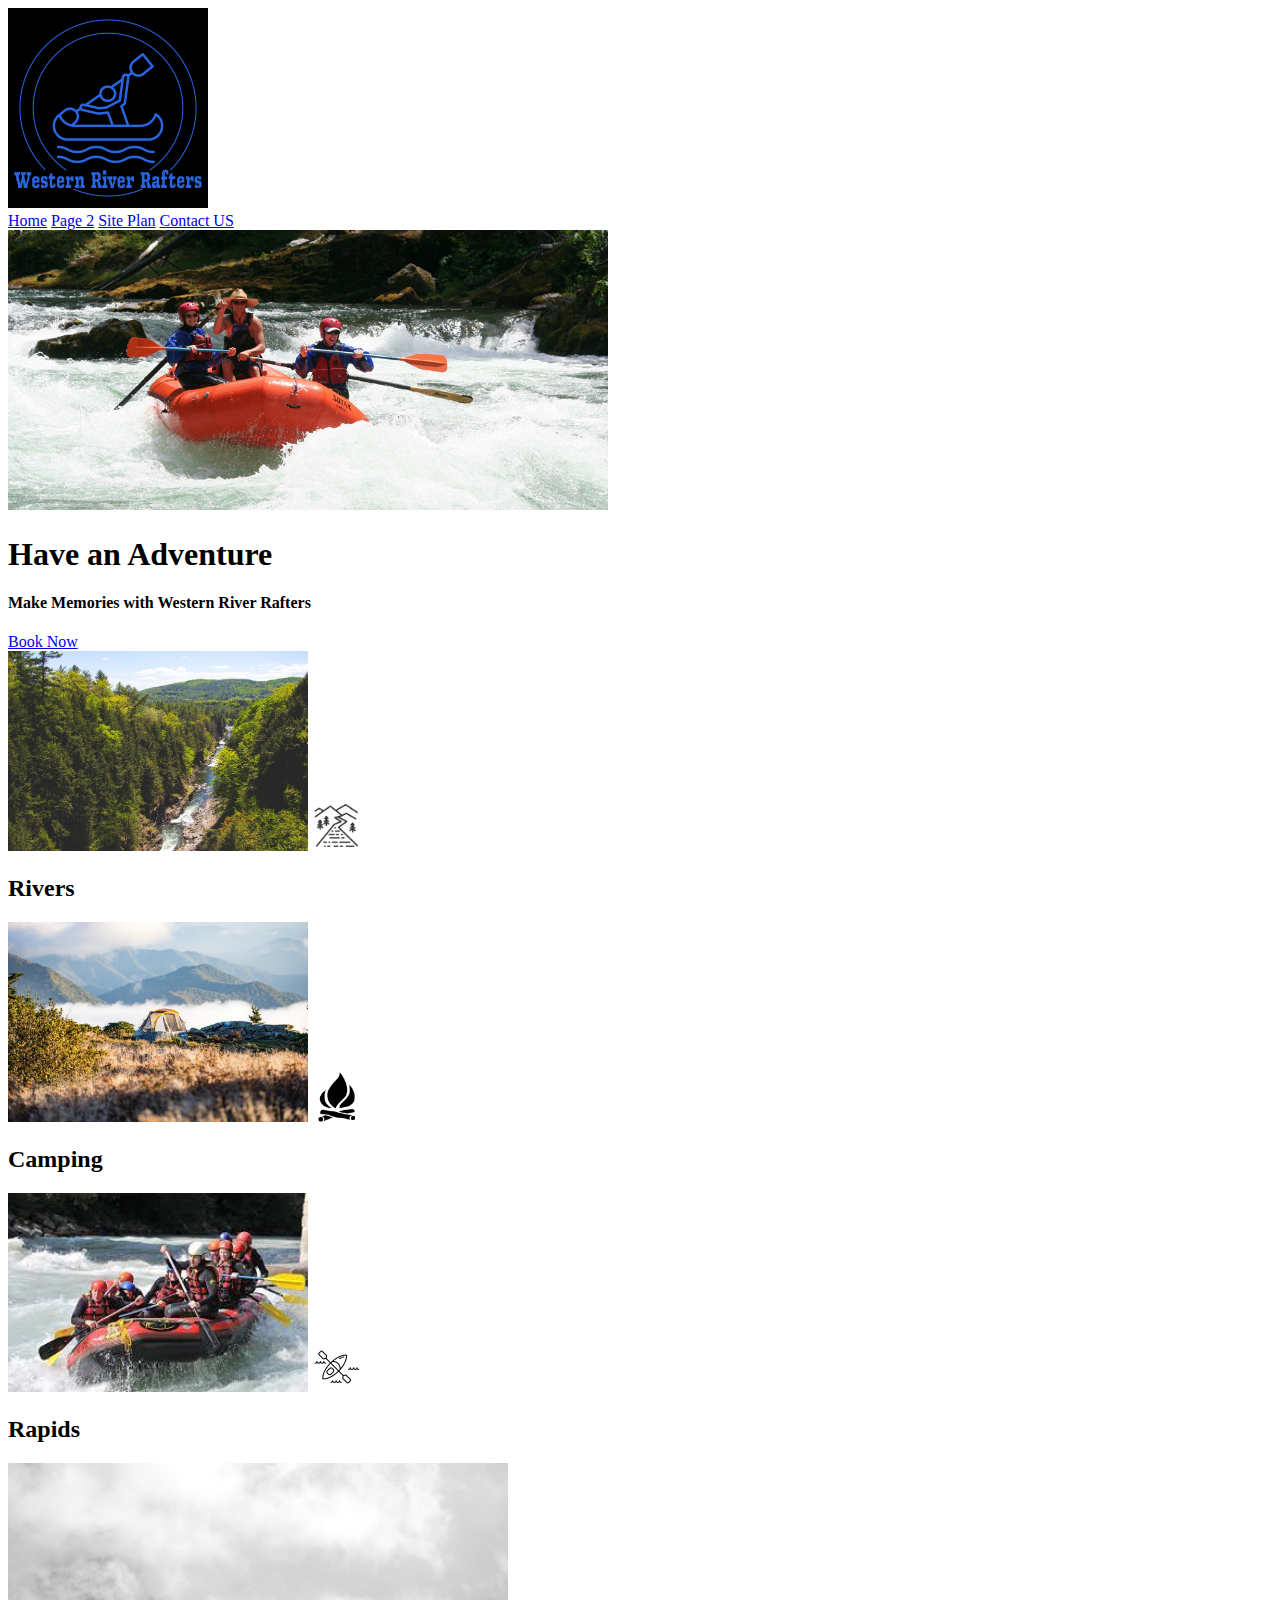
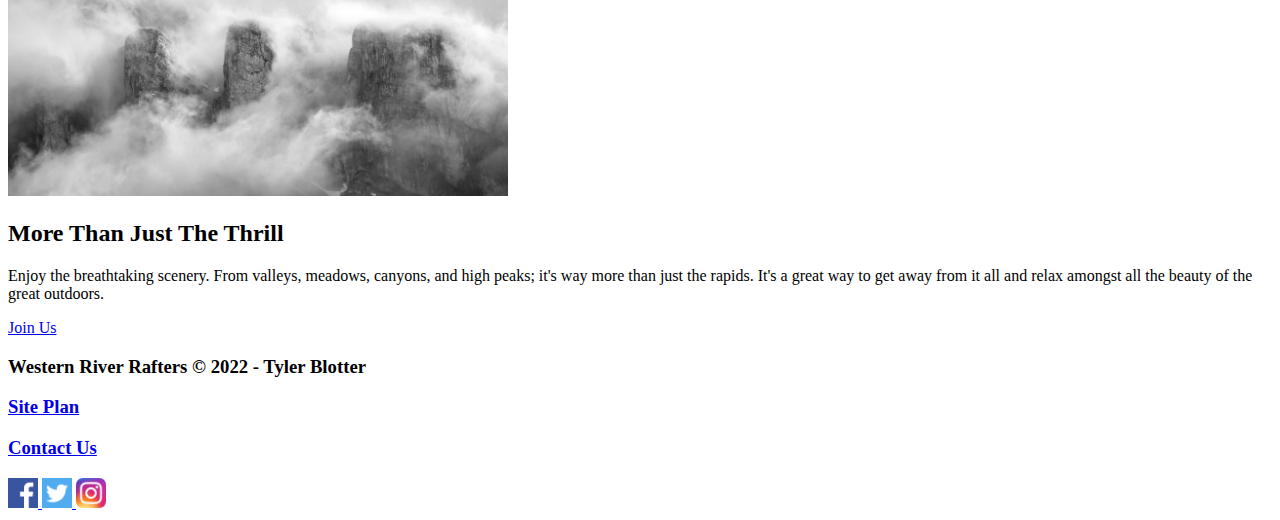
==== wwr/index.html @ d4c58a2e "fix" ====
<!DOCTYPE html>
<html lang="en">
<head>
    <meta charset="UTF-8">
    <meta http-equiv="X-UA-Compatible" content="IE=edge">
    <meta name="viewport" content="width=device-width, initial-scale=1.0">
    <title>Western River Rafters</title>
</head>
<body>
<header>
    <a id="logo_link" href="index.html">
        <img class="logo" src="images/western_rafters.png" alt="Western Rafters Logo">
    </a>
    <nav> 
         <a href="index.html">Home</a>
         <a href="#">Page 2</a>
         <a href="site-plan-rafting.html">Site Plan</a>
         <a href="contactus.html">Contact US</a>
    </nav>
 </header>
<div id="hero">
    <div id="hero-box">
        <img id="hero-img" src="images/hero.png" alt="People enjoying white water rafting" width="600">
    </div>
    <section id="hero-msg">
        <h1 class="home-title">Have an Adventure</h1>
        <h4>Make Memories with Western River Rafters</h4>
        <div class="button-box">
            <a class="book" href="rates.html">Book Now</a>
        </div>
    </section>
</div>
<main class="home-grid">
    <section class="rivers-card">
        <img class="card-img" src="images/rivers.jpg" alt="river in forest" width="300">
        <img class="icon" src="images/river_icon.png" alt="river icon" width="50">
        <h2>Rivers</h2>
    </section>
    <section class="camping-card">
        <img class="card-img" src="images/camping.jpg" alt="tent in mountains" width="300">
        <img class="icon" src="images/fire_icon.png" alt="fire icon" width="50">
        <h2>Camping</h2>
    </section>
    <section class="rapids-card">
        <img class="card-img" src="images/rapids.jpg" alt="rafting boat" width="300">
        <img class="icon" src="images/oars.png" alt="oars icon" width="50">
        <h2>Rapids</h2>
    </section>
    <img class="mountains" src="images/mountains.jpg" alt="Misty mountains" width="500">
    <section class="msg">
        <h2>More Than Just The Thrill</h2>
        <p>Enjoy the breathtaking scenery. From valleys, meadows, canyons, and high peaks; it's way more than just the rapids. It's a great way to get away from it all and relax amongst all the beauty of the great outdoors. </p>
        <a class="join" href="rivers.html">Join Us</a>
    </section>
</main>
<footer>
    <h3>Western River Rafters &copy; 2022 - Tyler Blotter</h3>
    <h3><a href="site-plan-rafting.html">Site Plan</a></h3>
    <h3><a href="contactus.html">Contact Us</a></h3>
    <div class="social">
        <a href="https://facebook.com">
            <img src="images/facebook.png" alt="fb icon" width="30">
        </a>
        <a href="https://twitter.com">
            <img src="images/twitter.png" alt="twitter icon" width="30">
        </a>
        <a href="https://instagram.com">
            <img src="images/instagram.png" alt="instagram icon" width="30">
        </a>
    </div>
</footer>
</body>
</html>
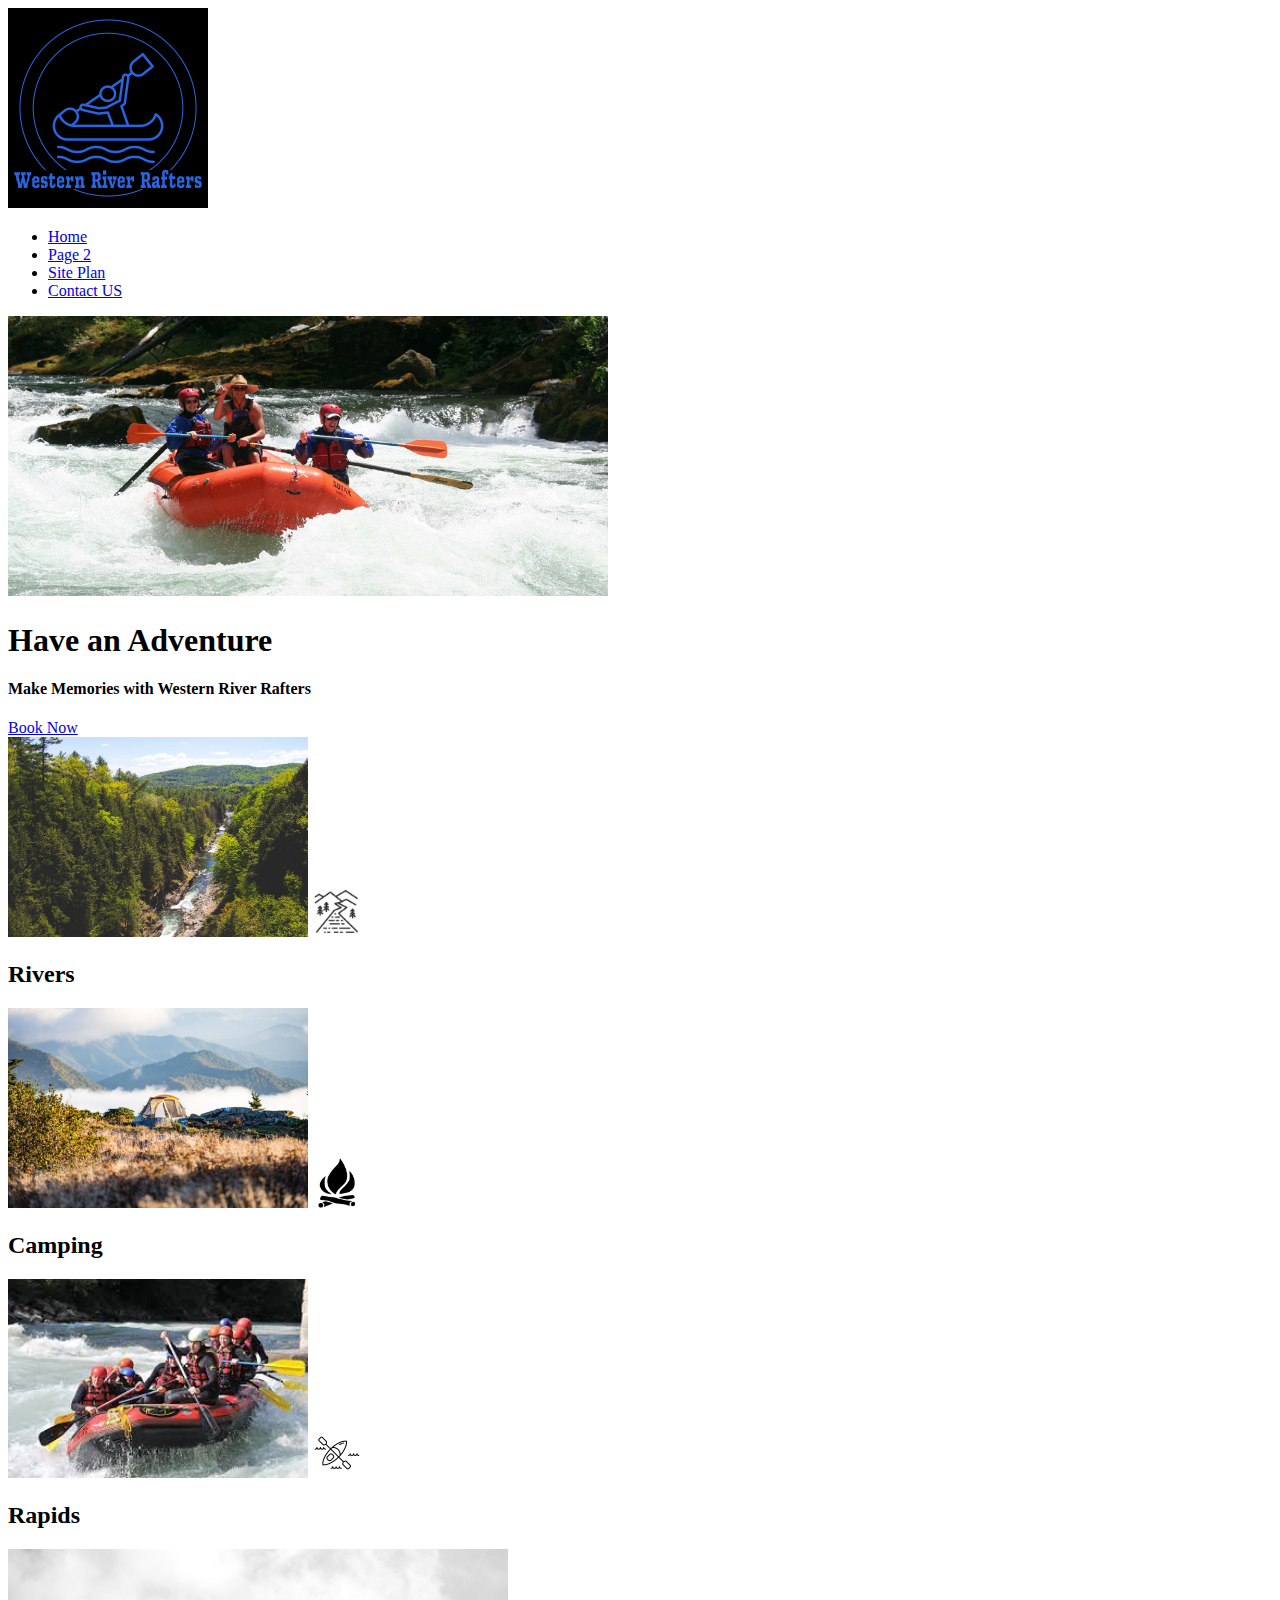
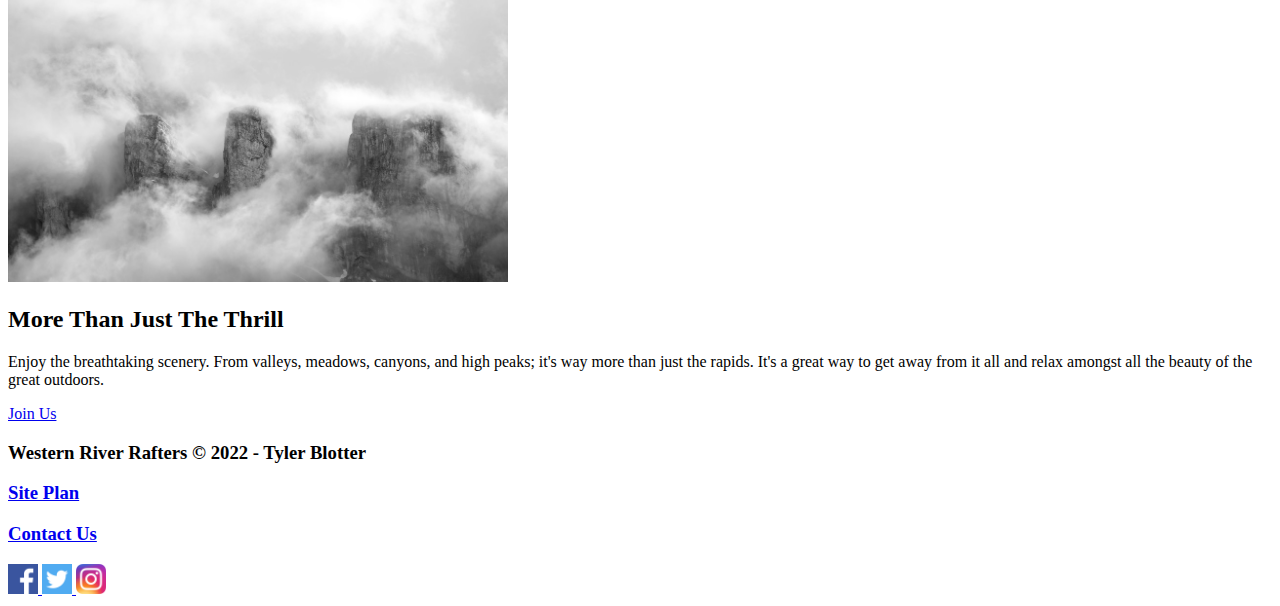
==== commit b92b5689: "fix" ====
--- a/wwr/index.html
+++ b/wwr/index.html
@@ -12,10 +12,12 @@
         <img class="logo" src="images/western_rafters.png" alt="Western Rafters Logo">
     </a>
     <nav> 
-         <a href="index.html">Home</a>
-         <a href="#">Page 2</a>
-         <a href="site-plan-rafting.html">Site Plan</a>
-         <a href="contactus.html">Contact US</a>
+        <ul>
+            <li><a href="index.html">Home</a></li>
+            <li><a href="#">Page 2</a></li>
+            <li> <a href="site-plan-rafting.html">Site Plan</a></li>
+            <li><a href="contactus.html">Contact US</a></li>
+        </ul>
     </nav>
  </header>
 <div id="hero">
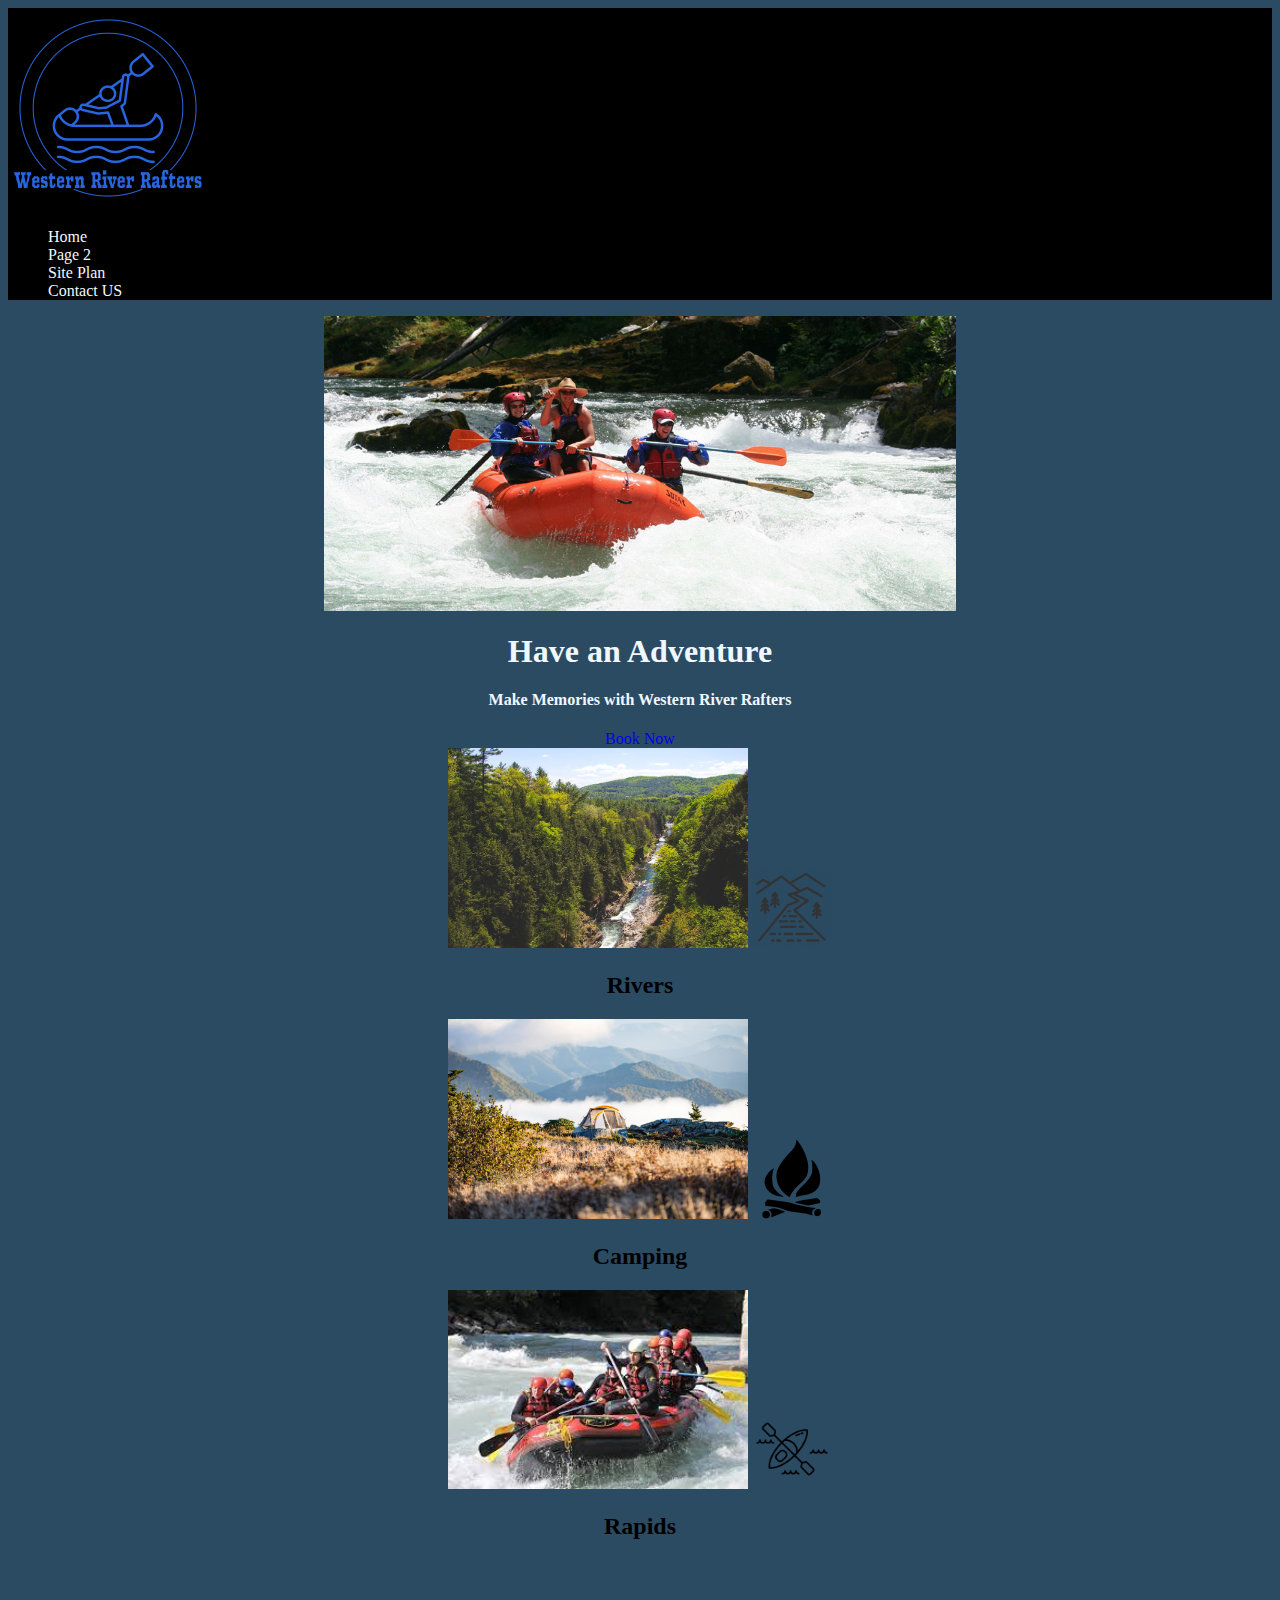
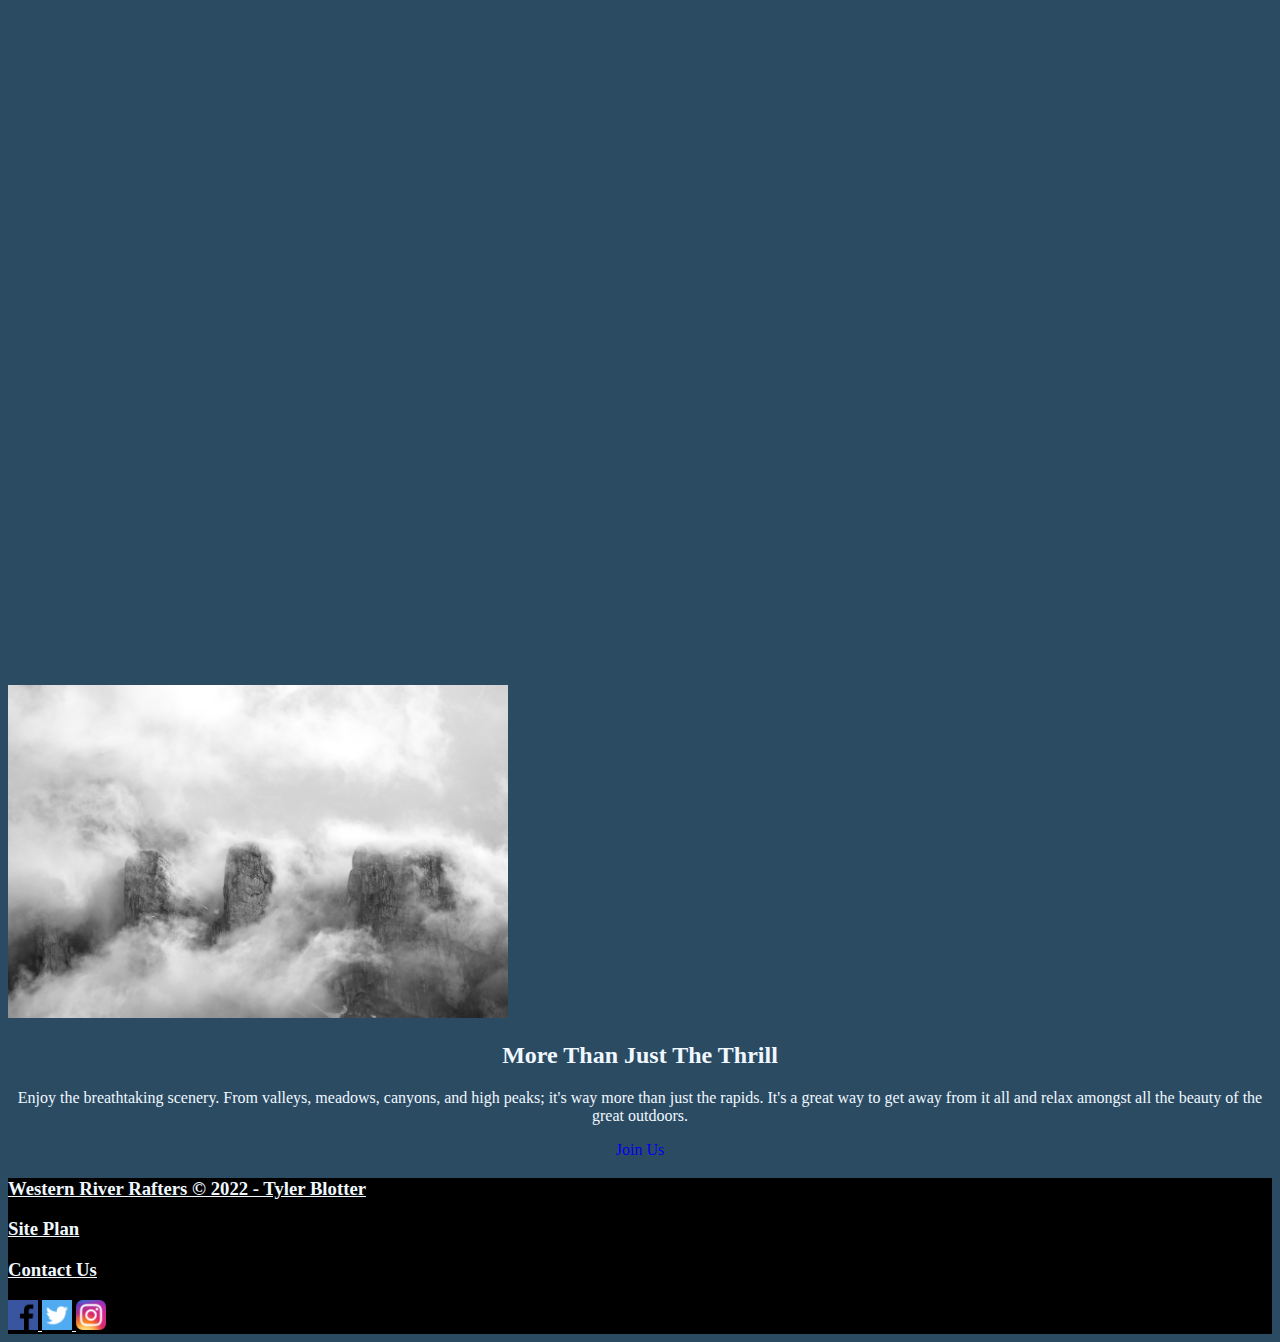
==== commit 24d5a658: "css work" ====
--- a/wwr/index.html
+++ b/wwr/index.html
@@ -5,8 +5,10 @@
     <meta http-equiv="X-UA-Compatible" content="IE=edge">
     <meta name="viewport" content="width=device-width, initial-scale=1.0">
     <title>Western River Rafters</title>
+    <link rel="stylesheet" href="styles/style.css">
 </head>
 <body>
+    <div id="content">
 <header>
     <a id="logo_link" href="index.html">
         <img class="logo" src="images/western_rafters.png" alt="Western Rafters Logo">
@@ -22,7 +24,7 @@
  </header>
 <div id="hero">
     <div id="hero-box">
-        <img id="hero-img" src="images/hero.png" alt="People enjoying white water rafting" width="600">
+        <img id="hero-img" src="images/hero.png" alt="People enjoying white water rafting" width="60%" class="hero-box">
     </div>
     <section id="hero-msg">
         <h1 class="home-title">Have an Adventure</h1>
@@ -48,6 +50,7 @@
         <img class="icon" src="images/oars.png" alt="oars icon" width="50">
         <h2>Rapids</h2>
     </section>
+    <div id="background"></div>
     <img class="mountains" src="images/mountains.jpg" alt="Misty mountains" width="500">
     <section class="msg">
         <h2>More Than Just The Thrill</h2>
@@ -60,16 +63,17 @@
     <h3><a href="site-plan-rafting.html">Site Plan</a></h3>
     <h3><a href="contactus.html">Contact Us</a></h3>
     <div class="social">
-        <a href="https://facebook.com">
-            <img src="images/facebook.png" alt="fb icon" width="30">
+        <a href="https://facebook.com" target="_blank"</a>
+            <img src="images/facebook.png" alt="facebook icon" width="30">
         </a>
-        <a href="https://twitter.com">
+        <a href="https://twitter.com" target="_blank">
             <img src="images/twitter.png" alt="twitter icon" width="30">
         </a>
-        <a href="https://instagram.com">
+        <a href="https://instagram.com" target="_blank">
             <img src="images/instagram.png" alt="instagram icon" width="30">
         </a>
     </div>
 </footer>
+    </div>
 </body>
 </html>--- a/wwr/styles/style.css
+++ b/wwr/styles/style.css
@@ -0,0 +1,77 @@
+#content {
+    max-width: 1600px;
+    margin: 0 auto;
+}
+nav a {
+    text-align: center;
+}
+.hero-box {
+    display: block;
+    margin-left: auto;
+    margin-right: auto;
+    width: 50%;
+  }
+#hero-msg h1 {
+    text-align: center;
+}
+#hero-msg h4 {
+    text-align: center;
+}
+.button-box {
+    text-align: center;
+}
+main section {
+    text-align: center;
+}
+#background {
+    height: 725px;
+}
+body{
+    background-color: #042a46d7;
+}
+header {
+    background-color: rgb(0, 0, 0);
+}
+.book, .join {
+    color: 042a46d7;
+    text-decoration: none;
+}
+.book:hover, .join:hover {
+    color: aliceblue;
+    text-decoration: underline;
+}
+.msg {
+    color: aliceblue;
+}
+footer {
+    background-color: black;
+}
+nav a {
+    color: aliceblue;
+    text-decoration: none;
+    text-align: center;
+}
+nav a:hover {
+    color: #042a46d7;
+    text-decoration: underline;
+}
+.home-title {
+    color: aliceblue;
+}
+h4 {
+    color: aliceblue;
+}
+footer h3 {
+    color: aliceblue;
+    text-decoration: underline;
+}
+footer a {
+    color: aliceblue;
+}
+footer a:hover {
+    color: #042a46d7;
+    text-decoration: underline;
+}
+.icon {
+    width: 80px;
+}
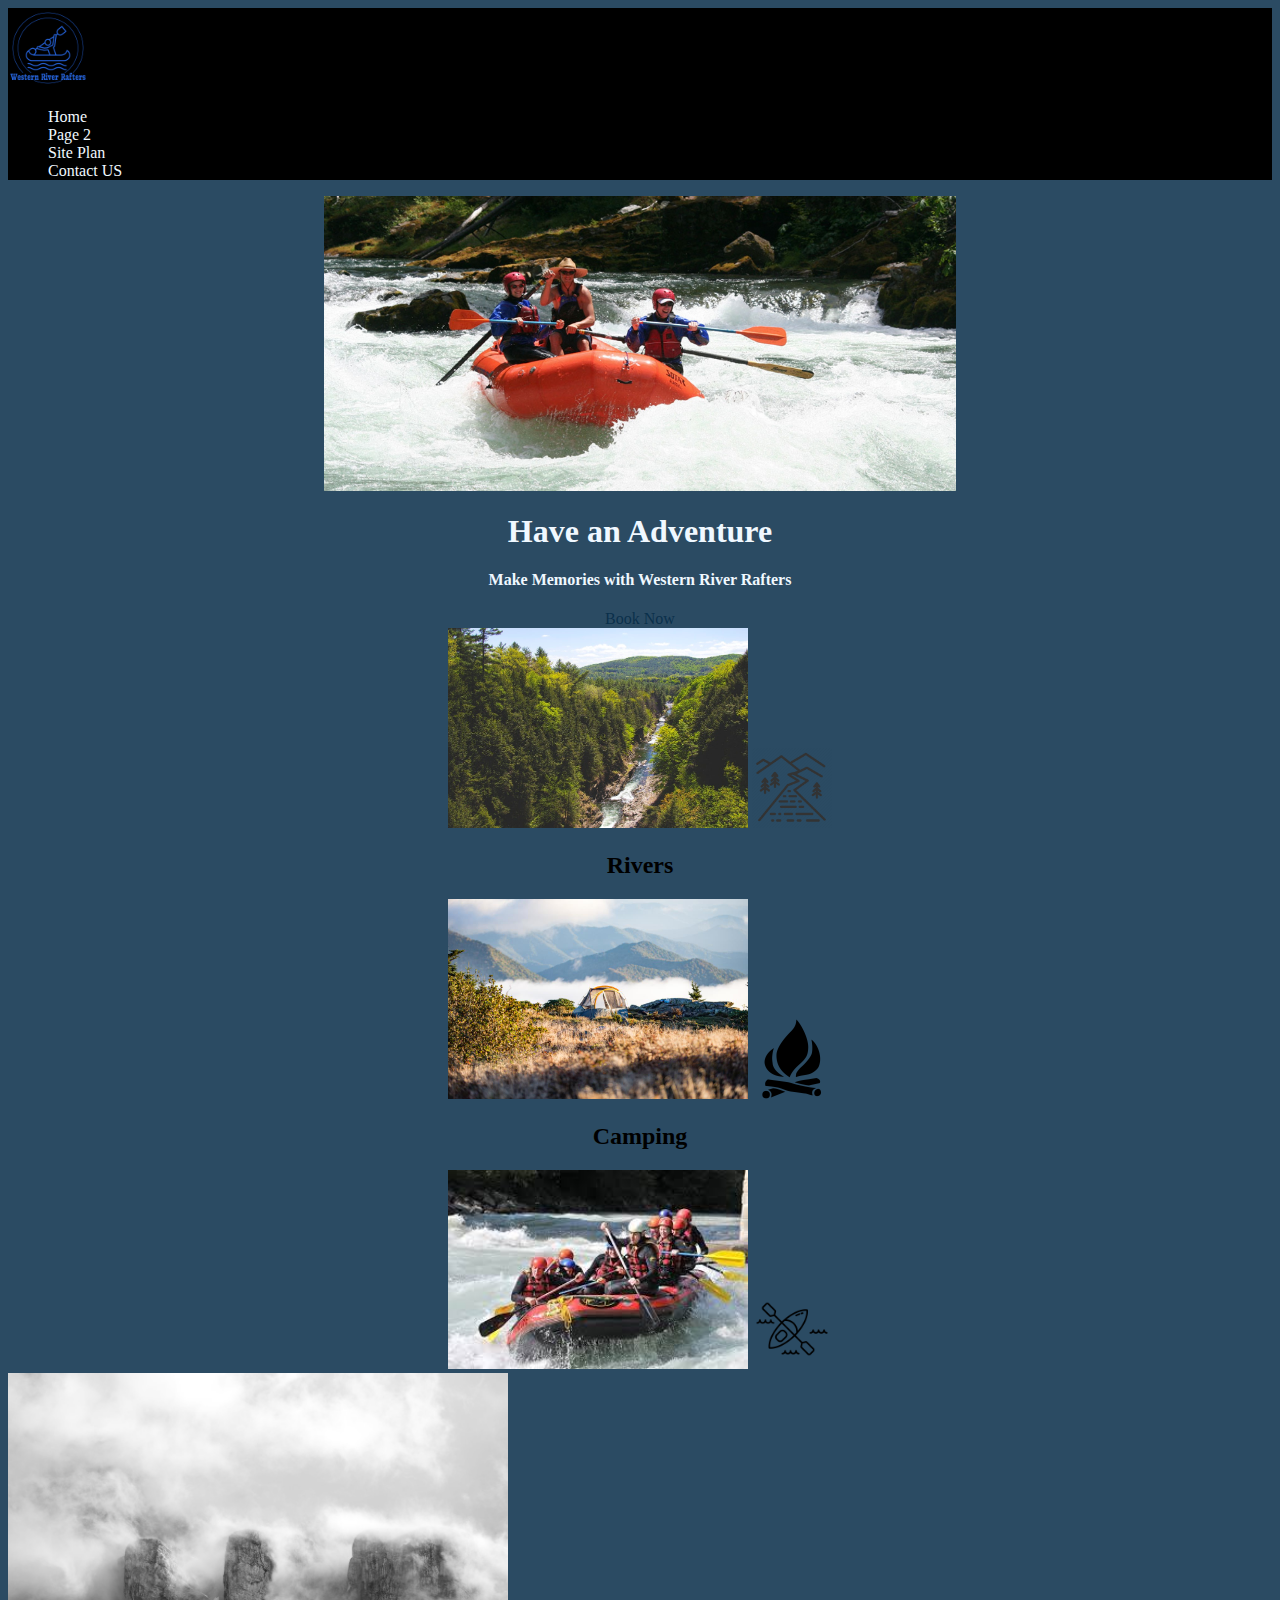
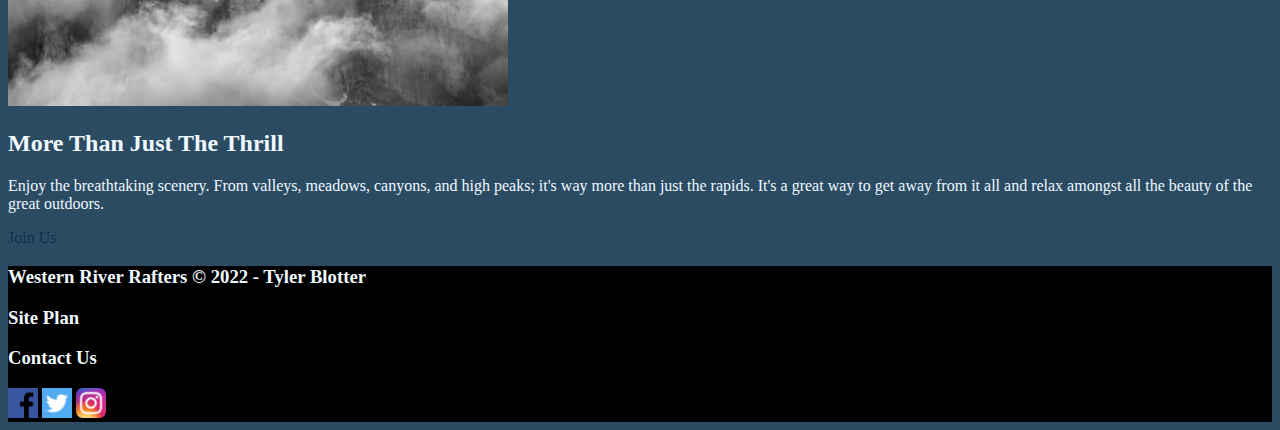
==== commit aeffe750: "yup" ====
--- a/wwr/index.html
+++ b/wwr/index.html
@@ -11,7 +11,7 @@
     <div id="content">
 <header>
     <a id="logo_link" href="index.html">
-        <img class="logo" src="images/western_rafters.png" alt="Western Rafters Logo">
+        <img class="logo" src="images/western_rafters.png" alt="Western Rafters Logo" width="80px">
     </a>
     <nav> 
         <ul>
@@ -24,7 +24,7 @@
  </header>
 <div id="hero">
     <div id="hero-box">
-        <img id="hero-img" src="images/hero.png" alt="People enjoying white water rafting" width="60%" class="hero-box">
+        <img id="hero-img" src="images/hero.png" alt="People enjoying white water rafting" class="hero-box">
     </div>
     <section id="hero-msg">
         <h1 class="home-title">Have an Adventure</h1>
@@ -37,17 +37,17 @@
 <main class="home-grid">
     <section class="rivers-card">
         <img class="card-img" src="images/rivers.jpg" alt="river in forest" width="300">
-        <img class="icon" src="images/river_icon.png" alt="river icon" width="50">
+        <img class="icon" src="images/river_icon.png" alt="river icon" width="50px">
         <h2>Rivers</h2>
     </section>
     <section class="camping-card">
         <img class="card-img" src="images/camping.jpg" alt="tent in mountains" width="300">
-        <img class="icon" src="images/fire_icon.png" alt="fire icon" width="50">
+        <img class="icon" src="images/fire_icon.png" alt="fire icon" width="50px">
         <h2>Camping</h2>
     </section>
     <section class="rapids-card">
         <img class="card-img" src="images/rapids.jpg" alt="rafting boat" width="300">
-        <img class="icon" src="images/oars.png" alt="oars icon" width="50">
+        <img class="icon" src="images/oars.png" alt="oars icon" width="50px'>
         <h2>Rapids</h2>
     </section>
     <div id="background"></div>
@@ -63,7 +63,7 @@
     <h3><a href="site-plan-rafting.html">Site Plan</a></h3>
     <h3><a href="contactus.html">Contact Us</a></h3>
     <div class="social">
-        <a href="https://facebook.com" target="_blank"</a>
+        <a href="https://facebook.com" target="_blank">
             <img src="images/facebook.png" alt="facebook icon" width="30">
         </a>
         <a href="https://twitter.com" target="_blank">
--- a/wwr/styles/style.css
+++ b/wwr/styles/style.css
@@ -33,7 +33,7 @@
     background-color: rgb(0, 0, 0);
 }
 .book, .join {
-    color: 042a46d7;
+    color: #042a46d7;
     text-decoration: none;
 }
 .book:hover, .join:hover {
@@ -63,15 +63,17 @@
 }
 footer h3 {
     color: aliceblue;
-    text-decoration: underline;
+    text-decoration: none;
 }
 footer a {
     color: aliceblue;
 }
 footer a:hover {
     color: #042a46d7;
-    text-decoration: underline;
 }
 .icon {
     width: 80px;
 }
+a {
+    text-decoration: none;
+}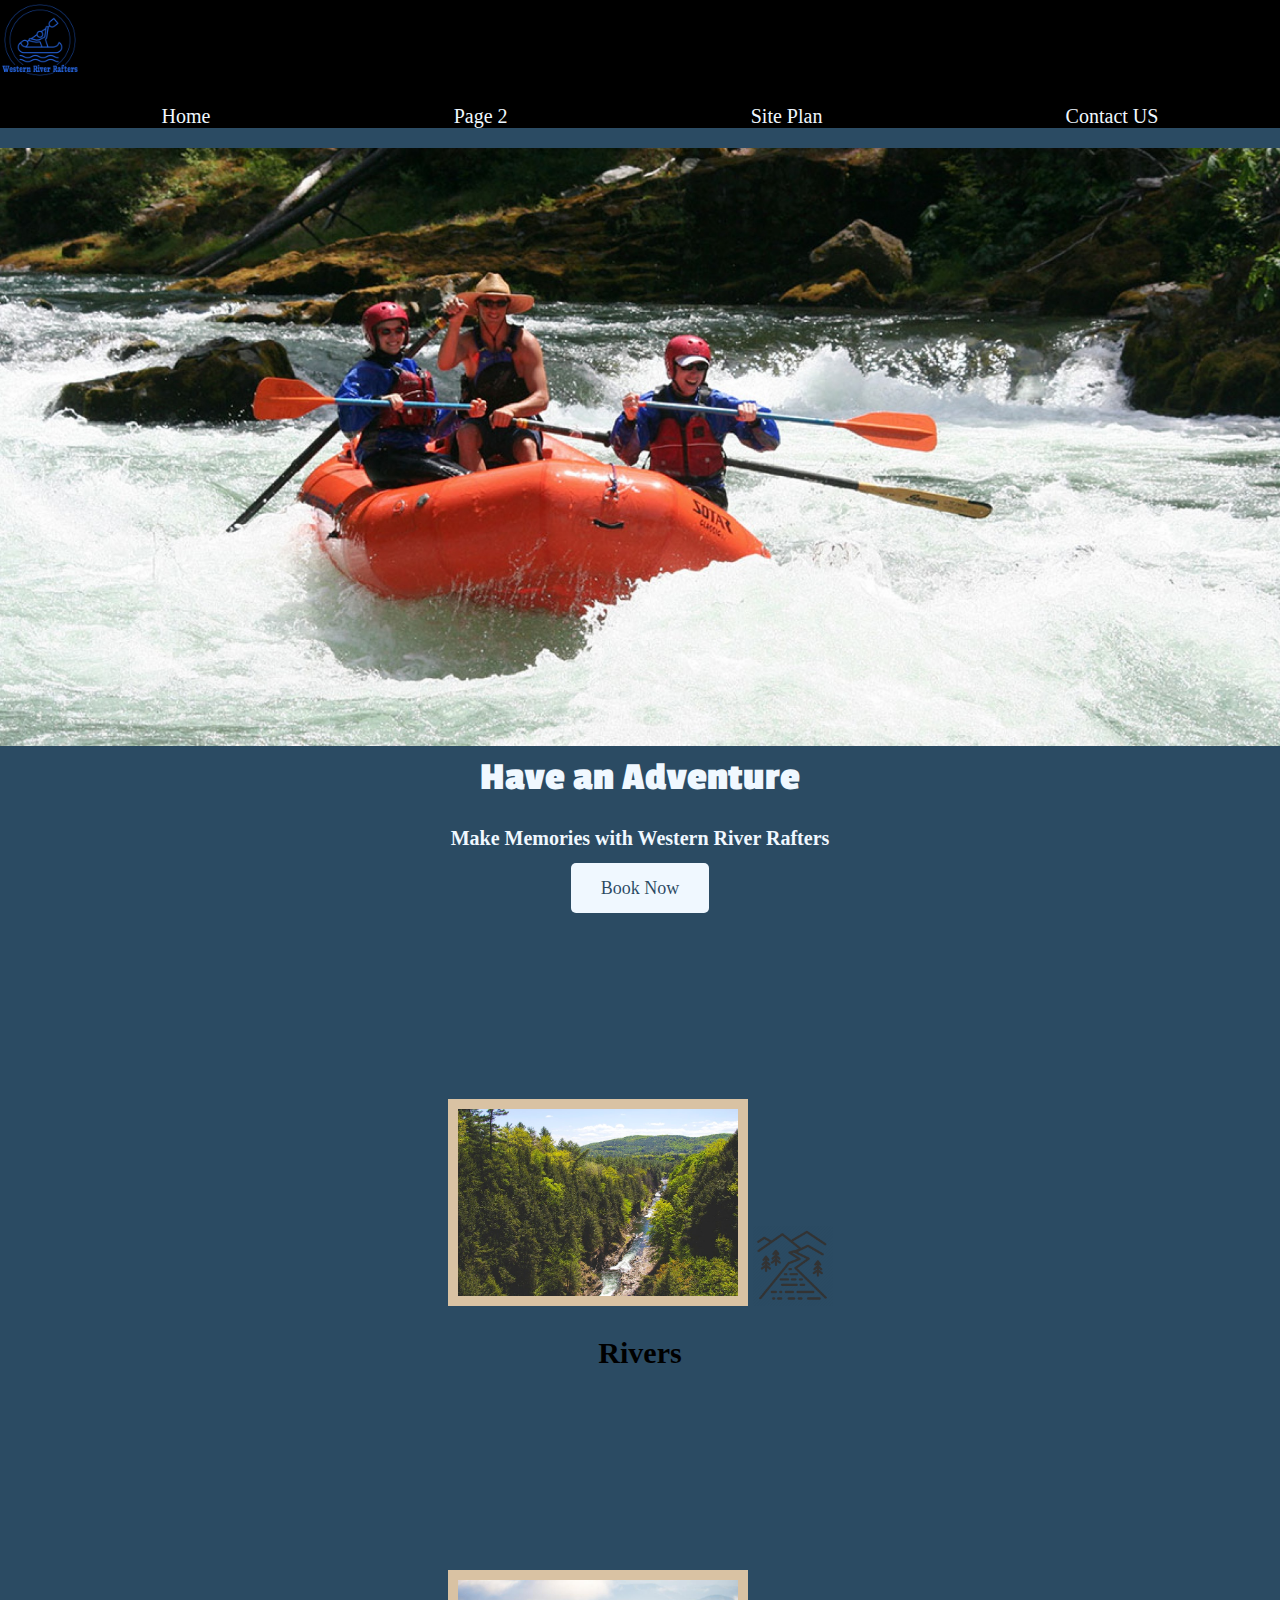
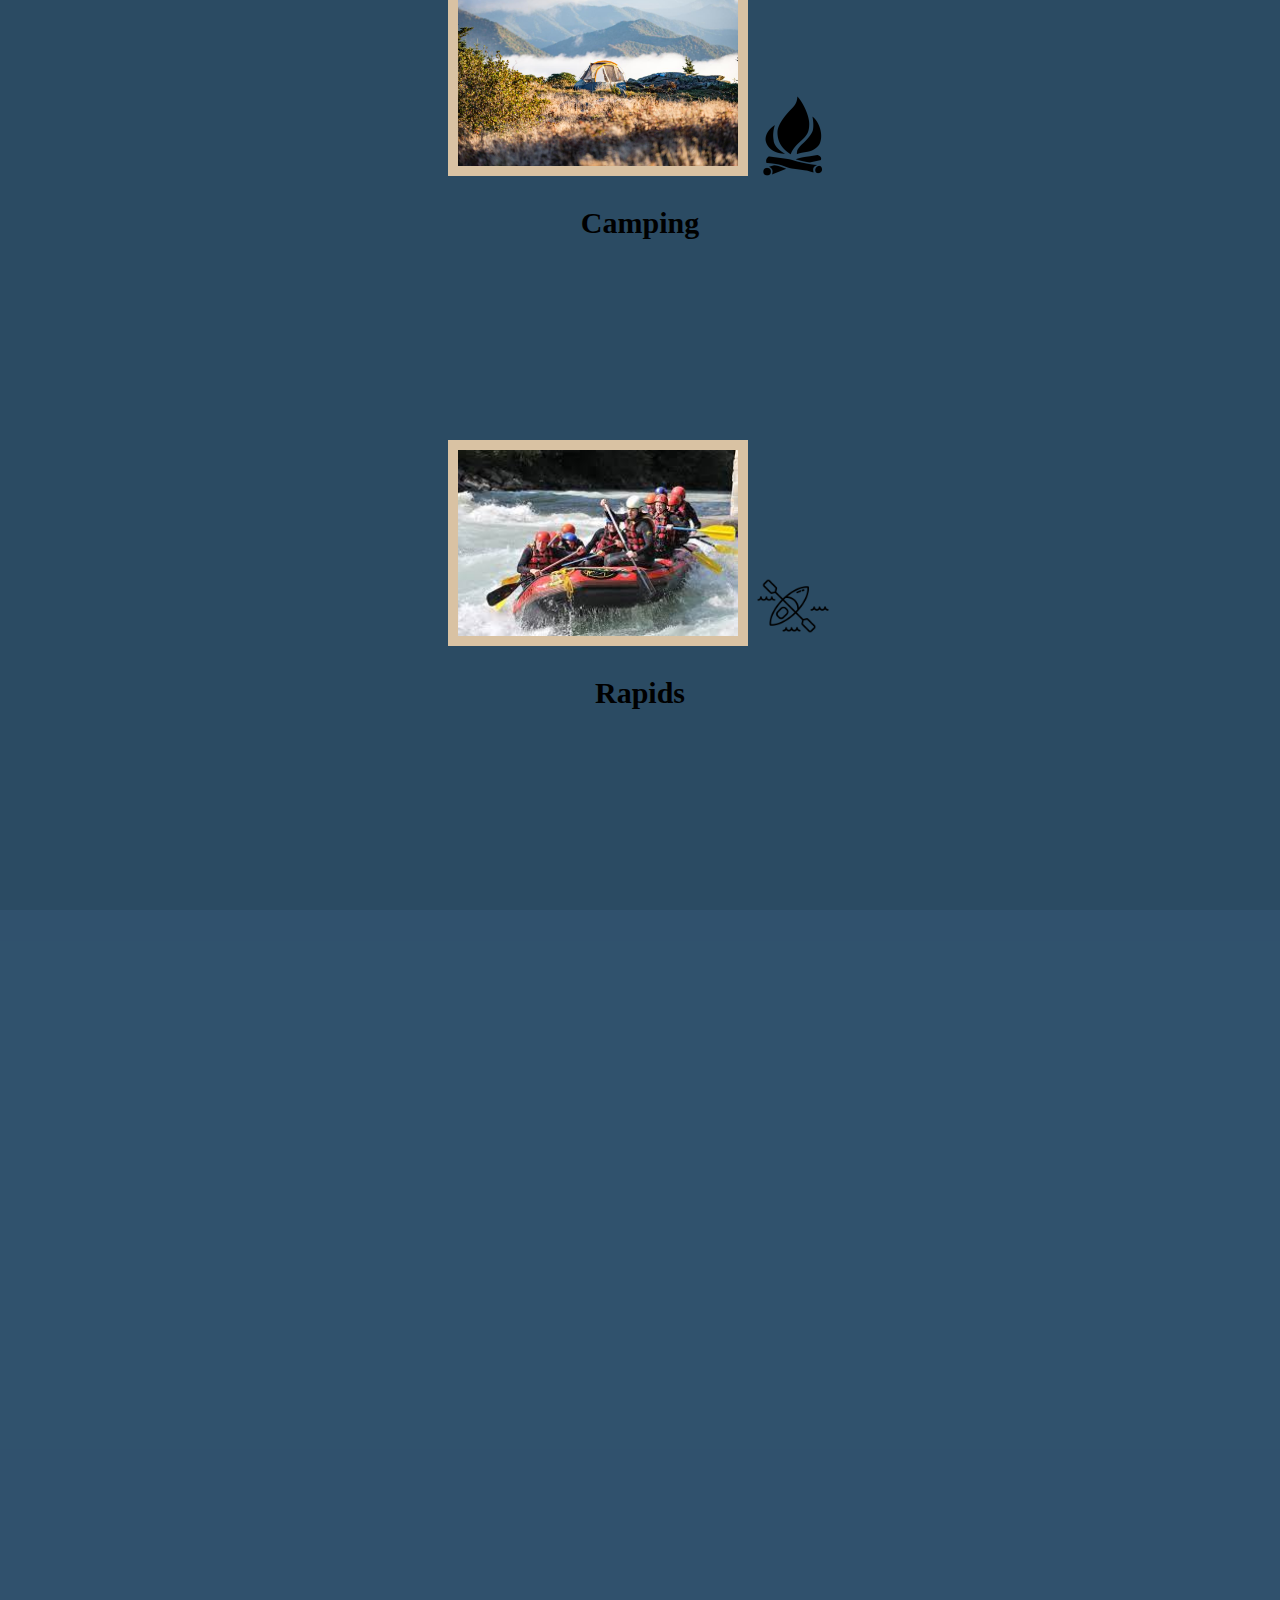
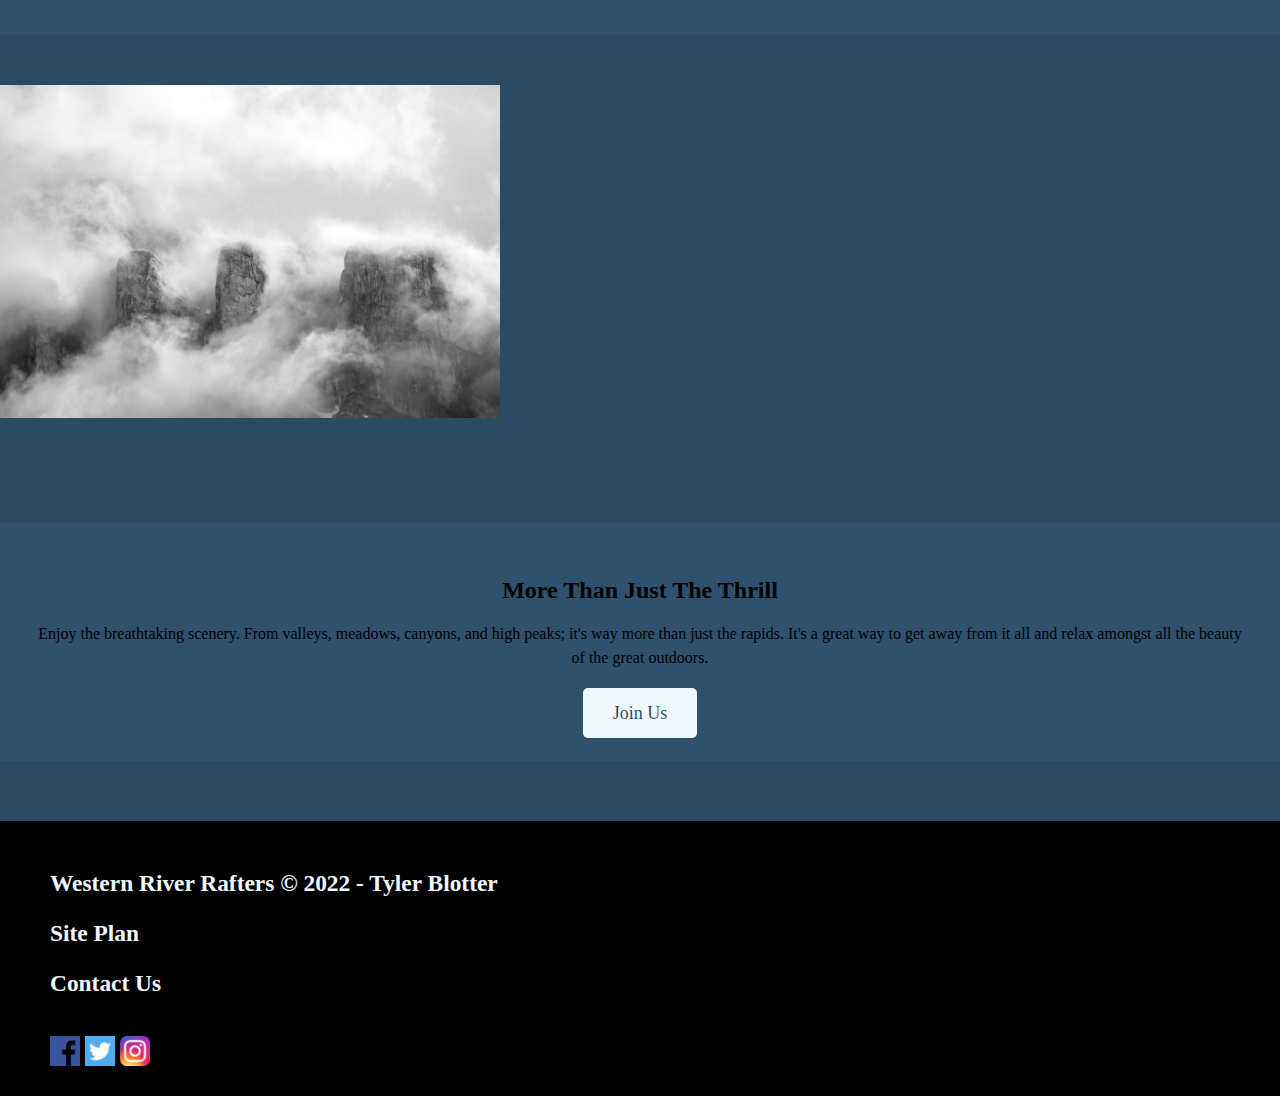
==== commit 7712ec0c: "kitten" ====
--- a/wwr/index.html
+++ b/wwr/index.html
@@ -1,79 +1,89 @@
 <!DOCTYPE html>
 <html lang="en">
+
 <head>
     <meta charset="UTF-8">
     <meta http-equiv="X-UA-Compatible" content="IE=edge">
     <meta name="viewport" content="width=device-width, initial-scale=1.0">
     <title>Western River Rafters</title>
     <link rel="stylesheet" href="styles/style.css">
+    <link rel="preconnect" href="https://fonts.googleapis.com">
+    <link rel="preconnect" href="https://fonts.gstatic.com" crossorigin>
+    <link
+        href="https://fonts.googleapis.com/css2?family=DM+Sans&family=Dancing+Script:wght@400;700&family=Passion+One:wght@700&display=swap"
+        rel="stylesheet">
 </head>
+
 <body>
     <div id="content">
-<header>
-    <a id="logo_link" href="index.html">
-        <img class="logo" src="images/western_rafters.png" alt="Western Rafters Logo" width="80px">
-    </a>
-    <nav> 
-        <ul>
-            <li><a href="index.html">Home</a></li>
-            <li><a href="#">Page 2</a></li>
-            <li> <a href="site-plan-rafting.html">Site Plan</a></li>
-            <li><a href="contactus.html">Contact US</a></li>
-        </ul>
-    </nav>
- </header>
-<div id="hero">
-    <div id="hero-box">
-        <img id="hero-img" src="images/hero.png" alt="People enjoying white water rafting" class="hero-box">
-    </div>
-    <section id="hero-msg">
-        <h1 class="home-title">Have an Adventure</h1>
-        <h4>Make Memories with Western River Rafters</h4>
-        <div class="button-box">
-            <a class="book" href="rates.html">Book Now</a>
+        <header>
+            <a id="logo_link" href="index.html">
+                <img class="logo" src="images/western_rafters.png" alt="Western Rafters Logo" width="80px">
+            </a>
+            <nav class="html_links">
+                <ul>
+                    <li><a href="index.html">Home</a></li>
+                    <li><a href="page.html">Page 2</a></li>
+                    <li> <a href="site-plan-rafting.html">Site Plan</a></li>
+                    <li><a href="contactus.html">Contact US</a></li>
+                </ul>
+            </nav>
+        </header>
+        <div id="hero">
+            <div id="hero-box">
+                <img id="hero-img" src="images/hero.png" alt="People enjoying white water rafting" class="hero-box">
+            </div>
+            <section id="hero-msg">
+                <h1 class="home-title">Have an Adventure</h1>
+                <h4>Make Memories with Western River Rafters</h4>
+                <div class="button-box">
+                    <a class="book" href="rates.html">Book Now</a>
+                </div>
+            </section>
         </div>
-    </section>
-</div>
-<main class="home-grid">
-    <section class="rivers-card">
-        <img class="card-img" src="images/rivers.jpg" alt="river in forest" width="300">
-        <img class="icon" src="images/river_icon.png" alt="river icon" width="50px">
-        <h2>Rivers</h2>
-    </section>
-    <section class="camping-card">
-        <img class="card-img" src="images/camping.jpg" alt="tent in mountains" width="300">
-        <img class="icon" src="images/fire_icon.png" alt="fire icon" width="50px">
-        <h2>Camping</h2>
-    </section>
-    <section class="rapids-card">
-        <img class="card-img" src="images/rapids.jpg" alt="rafting boat" width="300">
-        <img class="icon" src="images/oars.png" alt="oars icon" width="50px'>
-        <h2>Rapids</h2>
-    </section>
-    <div id="background"></div>
-    <img class="mountains" src="images/mountains.jpg" alt="Misty mountains" width="500">
-    <section class="msg">
-        <h2>More Than Just The Thrill</h2>
-        <p>Enjoy the breathtaking scenery. From valleys, meadows, canyons, and high peaks; it's way more than just the rapids. It's a great way to get away from it all and relax amongst all the beauty of the great outdoors. </p>
-        <a class="join" href="rivers.html">Join Us</a>
-    </section>
-</main>
-<footer>
-    <h3>Western River Rafters &copy; 2022 - Tyler Blotter</h3>
-    <h3><a href="site-plan-rafting.html">Site Plan</a></h3>
-    <h3><a href="contactus.html">Contact Us</a></h3>
-    <div class="social">
-        <a href="https://facebook.com" target="_blank">
-            <img src="images/facebook.png" alt="facebook icon" width="30">
-        </a>
-        <a href="https://twitter.com" target="_blank">
-            <img src="images/twitter.png" alt="twitter icon" width="30">
-        </a>
-        <a href="https://instagram.com" target="_blank">
-            <img src="images/instagram.png" alt="instagram icon" width="30">
-        </a>
-    </div>
-</footer>
+        <main class="home-grid">
+            <section class="rivers-card">
+                <img class="card-img" src="images/rivers.jpg" alt="river in forest" width="300">
+                <img class="icon" src="images/river_icon.png" alt="river icon" width="80px">
+                <h2>Rivers</h2>
+            </section>
+            <section class="camping-card">
+                <img class="card-img" src="images/camping.jpg" alt="tent in mountains" width="300">
+                <img class="icon" src="images/fire_icon.png" alt="fire icon" width="80px">
+                <h2>Camping</h2>
+            </section>
+            <section class="rapids-card">
+                <img class="card-img" src="images/rapids.jpg" alt="rafting boat" width="300">
+                <img class="icon" src="images/oars.png" alt="oars icon" width="80px">
+                <h2>Rapids</h2>
+            </section>
+            <div id="background"></div>
+            <img class="mountains" src="images/mountains.jpg" alt="Misty mountains" width="500">
+            <section class="msg">
+                <h2>More Than Just The Thrill</h2>
+                <p>Enjoy the breathtaking scenery. From valleys, meadows, canyons, and high peaks; it's way more than
+                    just the rapids. It's a great way to get away from it all and relax amongst all the beauty of the
+                    great outdoors. </p>
+                <a class="join" href="rivers.html">Join Us</a>
+            </section>
+        </main>
+        <footer class="social">
+            <h3>Western River Rafters &copy; 2022 - Tyler Blotter</h3>
+            <h3><a href="site-plan-rafting.html">Site Plan</a></h3>
+            <h3><a href="contactus.html">Contact Us</a></h3>
+            <div class="social">
+                <a href="https://facebook.com" target="_blank">
+                    <img src="images/facebook.png" alt="facebook icon" width="30">
+                </a>
+                <a href="https://twitter.com" target="_blank">
+                    <img src="images/twitter.png" alt="twitter icon" width="30">
+                </a>
+                <a href="https://instagram.com" target="_blank">
+                    <img src="images/instagram.png" alt="instagram icon" width="30">
+                </a>
+            </div>
+        </footer>
     </div>
 </body>
+
 </html>--- a/wwr/styles/style.css
+++ b/wwr/styles/style.css
@@ -2,15 +2,37 @@
     max-width: 1600px;
     margin: 0 auto;
 }
-nav a {
-    text-align: center;
+a {
+    text-decoration: none;
 }
+nav a{
+    color: aliceblue;
+    display: flex;
+    justify-content: space-around;
+}
+nav a:hover {
+    color: #aac8ded7;
+    text-decoration: underline;
+}
+ul{
+    display: flex;
+    justify-content: space-around;
+}
+
 .hero-box {
     display: block;
     margin-left: auto;
     margin-right: auto;
-    width: 50%;
+    width: 100%;
   }
+.home-title {
+font-family: 'Passion One', cursive;
+font-size: 2em;
+margin-top: 10px;
+}
+.msg h4 {
+    font-family: 'Dancing Script',
+}
 #hero-msg h1 {
     text-align: center;
 }
@@ -25,36 +47,65 @@
 }
 #background {
     height: 725px;
+    background-color: #365a7a71;
+    margin-bottom: 50px;
 }
 body{
     background-color: #042a46d7;
+    font-family: Georgia, Times, 'Times New Roman', serif;
+    font-size: 20px;
+    margin: 0;
+    padding: 0;
 }
 header {
     background-color: rgb(0, 0, 0);
 }
+#logo_link {
+    padding-top: 5px;
+}
 .book, .join {
+    background-color: aliceblue;
     color: #042a46d7;
     text-decoration: none;
+    font-size: 18px;
+    padding: 15px 30px;
+    margin-top: 50px;
+    border-radius: 5px;
+}
+.card-img {
+    border: 10px solid #d9c2a3;
+}
+main section img {
+    box-sizing: border-box;
+}
+.rivers-card, .camping-card, .rapids-card {
+    margin: 200px 0;
 }
 .book:hover, .join:hover {
-    color: aliceblue;
+    color: #365a7a71;
     text-decoration: underline;
 }
-.msg {
-    color: aliceblue;
+.msg{
+    background-color: #365a7a71;
+    font-size: .8em;
+    line-height: 1.5em;
+    padding: 35px;
+    margin-bottom: 60px;
+}
+.mountains {
+    margin-bottom: 100px;
+}
+.msg p {
+    padding-bottom: 15px;
 }
 footer {
     background-color: black;
+    padding: 25px 50px;
 }
-nav a {
-    color: aliceblue;
-    text-decoration: none;
-    text-align: center;
+footer .social img{
+    padding-top: 15px;
 }
-nav a:hover {
-    color: #042a46d7;
-    text-decoration: underline;
-}
+
 .home-title {
     color: aliceblue;
 }
@@ -73,7 +124,5 @@
 }
 .icon {
     width: 80px;
+    padding-top: 10px;
 }
-a {
-    text-decoration: none;
-}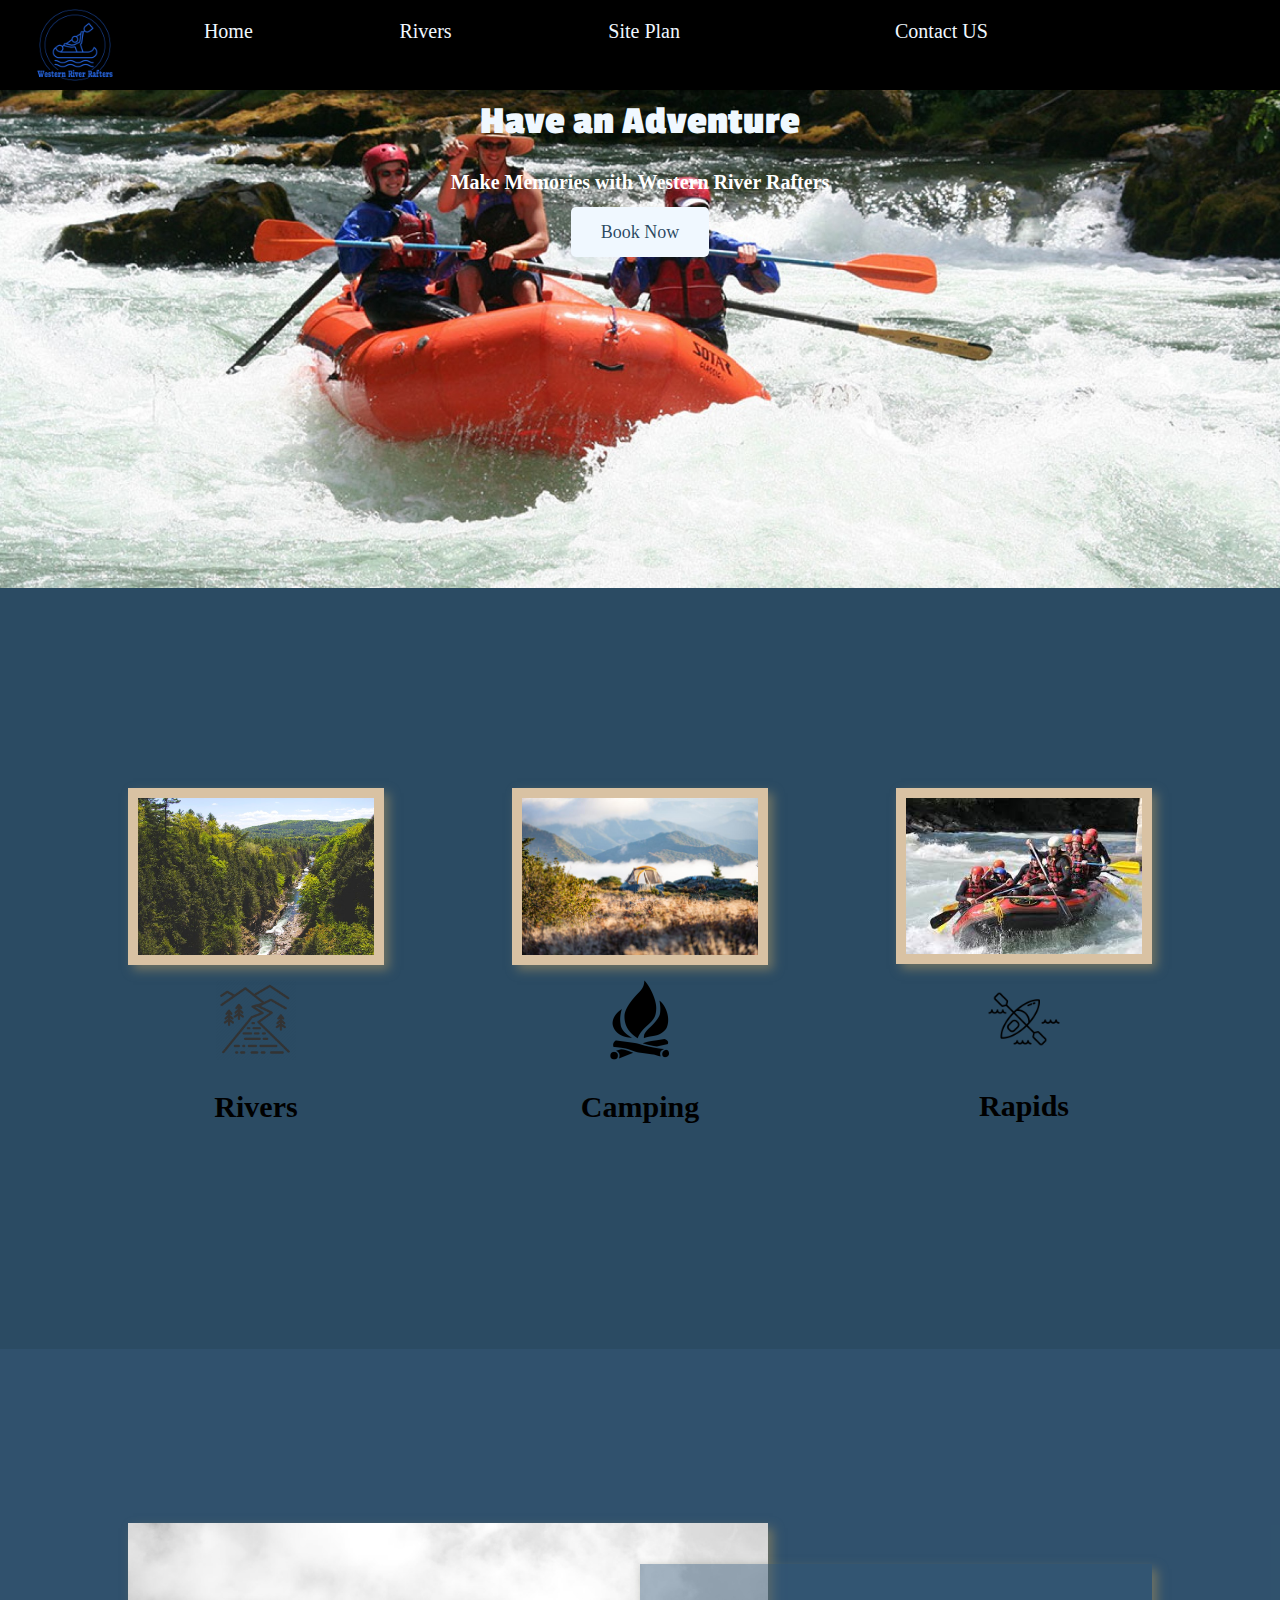
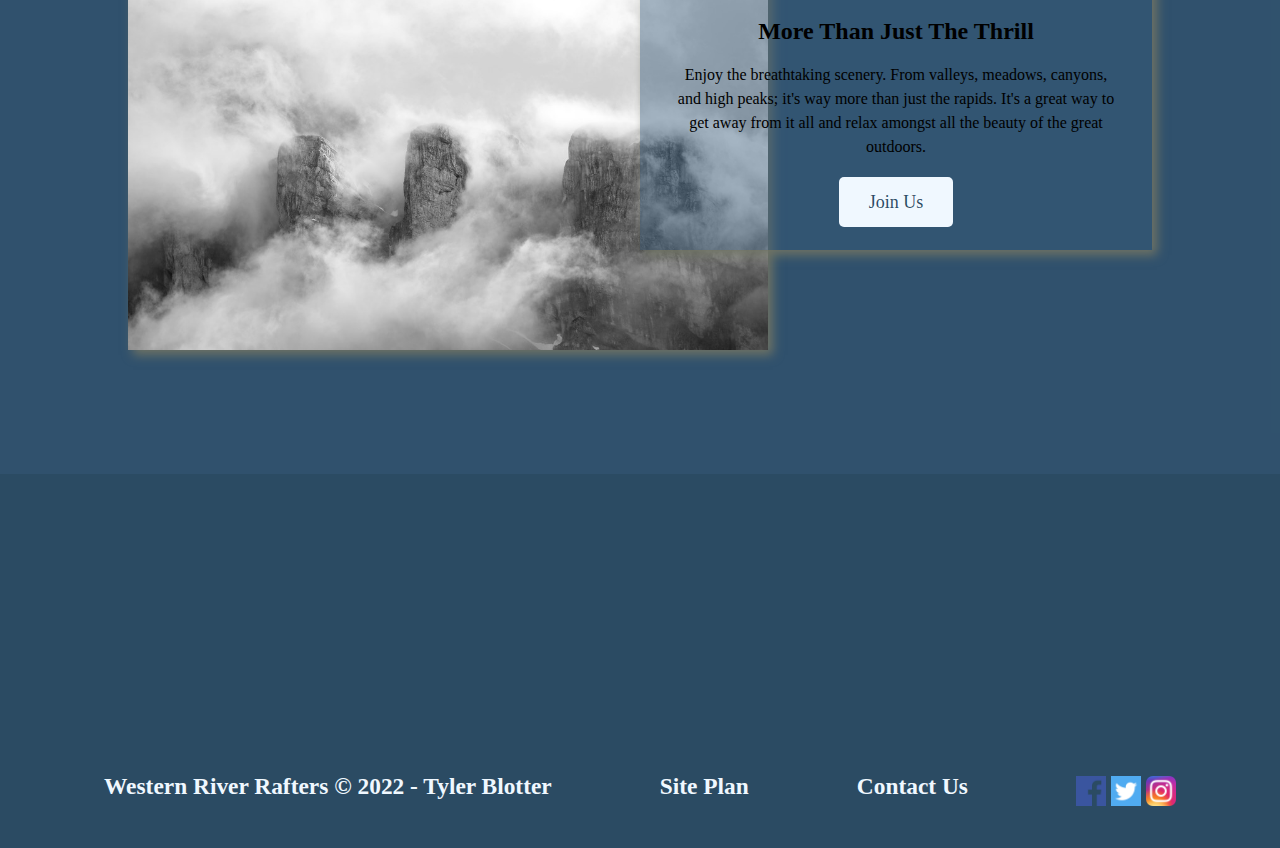
==== commit 1349c18b: "sub" ====
--- a/wwr/index.html
+++ b/wwr/index.html
@@ -18,12 +18,12 @@
     <div id="content">
         <header>
             <a id="logo_link" href="index.html">
-                <img class="logo" src="images/western_rafters.png" alt="Western Rafters Logo" width="80px">
+                <img class="logo" src="images/western_rafters.png" alt="Western Rafters Logo" >
             </a>
             <nav class="html_links">
                 <ul>
                     <li><a href="index.html">Home</a></li>
-                    <li><a href="page.html">Page 2</a></li>
+                    <li><a href="rivers.html">Rivers</a></li>
                     <li> <a href="site-plan-rafting.html">Site Plan</a></li>
                     <li><a href="contactus.html">Contact US</a></li>
                 </ul>
@@ -44,17 +44,17 @@
         <main class="home-grid">
             <section class="rivers-card">
                 <img class="card-img" src="images/rivers.jpg" alt="river in forest" width="300">
-                <img class="icon" src="images/river_icon.png" alt="river icon" width="80px">
+                <img class="icon" src="images/river_icon.png" alt="river icon" >
                 <h2>Rivers</h2>
             </section>
             <section class="camping-card">
                 <img class="card-img" src="images/camping.jpg" alt="tent in mountains" width="300">
-                <img class="icon" src="images/fire_icon.png" alt="fire icon" width="80px">
+                <img class="icon" src="images/fire_icon.png" alt="fire icon">
                 <h2>Camping</h2>
             </section>
             <section class="rapids-card">
                 <img class="card-img" src="images/rapids.jpg" alt="rafting boat" width="300">
-                <img class="icon" src="images/oars.png" alt="oars icon" width="80px">
+                <img class="icon" src="images/oars.png" alt="oars icon">
                 <h2>Rapids</h2>
             </section>
             <div id="background"></div>
--- a/wwr/styles/style.css
+++ b/wwr/styles/style.css
@@ -7,8 +7,8 @@
 }
 nav a{
     color: aliceblue;
-    display: flex;
-    justify-content: space-around;
+    display: grid;
+    grid-template-columns: 1fr 1fr 1fr 1fr;
 }
 nav a:hover {
     color: #aac8ded7;
@@ -24,20 +24,30 @@
     margin-left: auto;
     margin-right: auto;
     width: 100%;
+    height: auto;
   }
 .home-title {
 font-family: 'Passion One', cursive;
 font-size: 2em;
 margin-top: 10px;
 }
+.logo {
+    width: 80px;
+}
 .msg h4 {
-    font-family: 'Dancing Script',
+font-family: 'Dancing Script'
+}
+#hero-msg {
+    grid-column: 2/3;
+    grid-row: 1/2;
+    margin-top: 100px;
 }
 #hero-msg h1 {
     text-align: center;
 }
 #hero-msg h4 {
     text-align: center;
+    color: white;
 }
 .button-box {
     text-align: center;
@@ -49,6 +59,8 @@
     height: 725px;
     background-color: #365a7a71;
     margin-bottom: 50px;
+    grid-column: 1/11;
+    grid-row: 4/9;
 }
 body{
     background-color: #042a46d7;
@@ -59,9 +71,12 @@
 }
 header {
     background-color: rgb(0, 0, 0);
+    display: grid;
+    grid-template-columns: 150px auto;
 }
 #logo_link {
     padding-top: 5px;
+
 }
 .book, .join {
     background-color: aliceblue;
@@ -89,18 +104,28 @@
     background-color: #365a7a71;
     font-size: .8em;
     line-height: 1.5em;
+    margin-bottom: 60px;
     padding: 35px;
-    margin-bottom: 60px;
+    grid-column: 6/10;
+    grid-row: 6/7;
+    box-shadow: 5px 5px 10px #6f7364;
 }
 .mountains {
-    margin-bottom: 100px;
+
+    width: 100%;
+    grid-column: 2/7;
+    grid-row: 5/8;
+    box-shadow: 5px 5px 10px #6f7364;
 }
 .msg p {
     padding-bottom: 15px;
 }
 footer {
-    background-color: black;
     padding: 25px 50px;
+    margin-top: 200px;
+    display: flex;
+    justify-content: space-around;
+    align-items: center;
 }
 footer .social img{
     padding-top: 15px;
@@ -126,3 +151,159 @@
     width: 80px;
     padding-top: 10px;
 }
+nav {
+    display: flex;
+    justify-content: space-around;
+}
+#logo_link {
+    padding-top: 5px;
+    justify-self: center;
+    align-self: center;
+}
+#hero {
+    display: grid;
+    grid-template-columns: 1fr 3fr 1fr;
+    margin-top: -100px;
+}
+#hero-box {
+    grid-column: 1/4;
+    grid-row: 1/3;
+    z-index: -1;
+}
+
+.card-img, .mountains {
+    width: 100%;
+}
+.card-img{
+    border: 10px solid #d9c2a3;
+    transition: transform .5s;
+    box-shadow: 5px 5px 10px #6f7364;
+}
+.card-img:hover {
+    opacity: .6;
+    transform: scale(1.1);
+}
+.home-grid {
+    display: grid;
+    grid-template-columns: 1fr 1fr 1fr 1fr 1fr 1fr 1fr 1fr 1fr 1fr;
+}
+.rivers-card {
+    grid-column: 2/4;
+}
+.camping-card{
+    grid-column: 5/7;
+
+}
+.rapids-card {
+    grid-column: 8/10;
+
+}
+    
+ 
+
+
+
+
+/* Media Screen */
+@media screen and (max-width: 900px) {
+    #hero, .home-grid {
+        display: block;
+        height: auto;
+    }
+    nav, footer {
+        flex-direction: column;
+    }
+    nav a {
+        display: block;
+        padding: 15px;
+    }
+    #hero {
+        margin-top: 0;
+    }
+    #hero-msg {
+        margin-top: 0;
+    }
+    #hero-msg h4 {
+        display: none;
+    }
+    .home-title {
+        font-size: 25px;
+        color: #6f7364;
+    }
+    .rivers-card, .camping-card, .rapids-card {
+        margin: 50px auto;
+        width: 60%;
+    }
+    #background {
+        display: none;
+    }
+    .mountains, .msg {
+        width: 80%;
+        display: block;
+        margin: 0 auto;
+    }
+    footer {
+        margin-top: 25px;
+    }
+}
+/* SUBPAGE*/
+
+.welcome{
+    text-align: center;
+    font-family: 'Courier New', Courier, monospace;
+}
+
+#middle_fork{
+    width: 70%;
+    height: 500px;
+    display: block;
+    margin-left: auto;
+    margin-right: auto;
+    margin-top: 20px;
+}
+
+.salmon_head{
+    text-align: center;
+}
+#gray_canyon{
+    width: 70%;
+    height: 500px;
+    display: block;
+    margin-left: auto;
+    margin-right: auto;
+    margin-top: 40px;
+}
+
+.gray_head{
+    text-align: center;
+}
+#grand_canyon{
+    width: 83.7%;
+    height: 500px;
+    display: block;
+    margin-left: auto;
+    margin-right: auto;
+    margin-top: 40px;
+}
+.grand_head{
+    text-align: center;
+}
+
+.button-box-now {
+    text-align: center;
+    margin-top: 100px;
+    margin-bottom: -100px;
+}
+.book_now{
+    background-color: aliceblue;
+    color: #042a46d7;
+    text-decoration: none;
+    font-size: 18px;
+    padding: 15px 30px;
+    margin-top: 50px;
+    border-radius: 5px;
+}
+.book_now:hover{
+    color: #365a7a71;
+    text-decoration: underline;
+}
